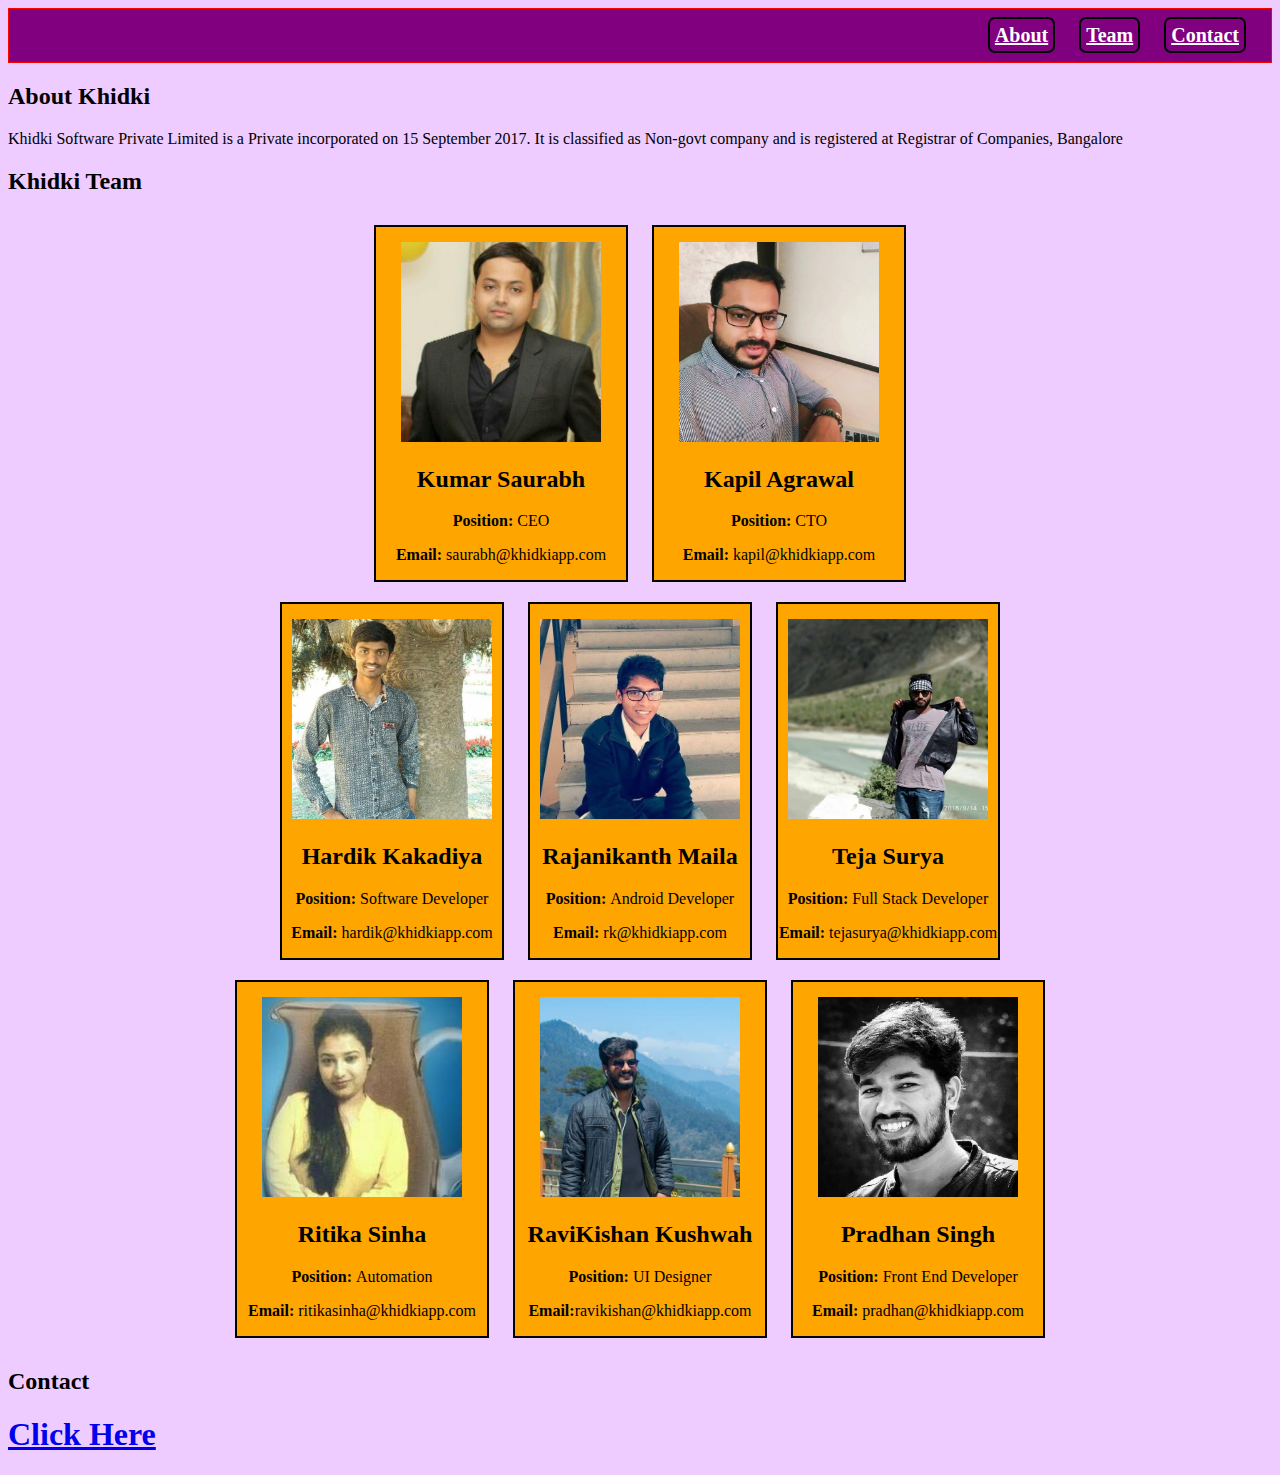
==== first.html @ f59b3513 "friday office work" ====
<!DOCTYPE html>
<html lang="en" dir="ltr">
  <head>
    <!--<meta charset="utf-8">-->
    <link rel="stylesheet" href="fstyle.css" type="text/css">
    <title>User Profile</title>
  </head>
  <body>
  <div class="menucontent">
  <div class="menu">
      <a href="#about">About</a>
      <a href="#team">Team</a>
      <a href="#contact">Contact</a>
  </div>
  </div>
    <div id="about">
      <h2>About Khidki</h2>
      <p>Khidki Software Private Limited is a Private incorporated on 15 September 2017.
         It is classified as Non-govt company and is registered at Registrar of Companies, Bangalore</p>
    </div>
    <div id="team">
      <h2>Khidki Team</h2>
      <div class="top">
        <div class="member ceo">
          <img src="saurabh.jpg" alt="saurabh" class="photos">
          <h2>Kumar Saurabh</h2>
          <p><strong>Position:</strong> CEO</p>
          <p><strong>Email: </strong>saurabh@khidkiapp.com</p>
        </div>
        <div class="member cto">
          <img src="kapil.jpg" alt="kapil" class="photos">
          <h2>Kapil Agrawal</h2>
          <p><strong>Position: </strong>CTO</p>
          <p><strong>Email: </strong>kapil@khidkiapp.com</p>
        </div>
      </div>
      <div class="middle">
        <div class="member tech">
          <img src="hardik.jpg" alt="hardik" class="photos">
          <h2>Hardik Kakadiya</h2>
          <p><strong>Position: </strong>Software Developer</p>
          <p><strong>Email: </strong>hardik@khidkiapp.com</p>
        </div>
        <div class="member tech">
          <img src="rk.jpg" alt="rk" class="photos">
          <h2>Rajanikanth Maila</h2>
          <p><strong>Position: </strong>Android Developer</p>
          <p><strong>Email: </strong>rk@khidkiapp.com</p>
        </div>
        <div class="member tech">
          <img src="teja.jpg" alt="teja" class="photos">
          <h2>Teja Surya</h2>
          <p><strong>Position: </strong>Full Stack Developer</p>
          <p><strong>Email: </strong>tejasurya@khidkiapp.com</p>
        </div>
      </div>
      <div class="below">
        <div class="member operations">
          <img src="ritika.jpg" alt="ritika" class="photos">
          <h2>Ritika Sinha</h2>
          <p><strong>Position: </strong>Automation</p>
          <p><strong>Email: </strong>ritikasinha@khidkiapp.com</p>
        </div>
        <div class="member operations">
          <img src="ravi.jpg" alt="ravi" class="photos">
          <h2>RaviKishan Kushwah</h2>
          <p><strong>Position: </strong>UI Designer</p>
          <p><strong>Email:</strong>ravikishan@khidkiapp.com</p>
        </div>
        <div class="member operations">
          <img src="pradhan.jpg" alt="pradhan" class="photos">
          <h2>Pradhan Singh</h2>
          <p><strong>Position: </strong>Front End Developer</p>
          <p><strong>Email: </strong>pradhan@khidkiapp.com</p>
        </div>
      </div>
    </div>
    <div id="contact">
      <h2>Contact</h2>
    </div>
    <div id="team">

    </div>
    <div id="contact">
      <h1><a href="index.html">Click Here</a></h1>
    </div>
  </body>
</html>
---- fstyle.css ----
/*.menu{
  //background-color: Blue;
  //width: auto;

  //padding: 10px;
}*/
body{
  //background-image: linear-gradient(blue, purple);
  //background-repeat: no-repeat;
  //background-size: cover;
  background-color:   #eeccff;
}
.menucontent{
  box-sizing: border-box;
  border: 1px solid red;
  padding: 15px;
  background-color: purple;
  text-align: right
}
.menu a{
  color: white;
  font-weight: bold;
  font-family: cursive; /*not working*/
  font-size: 20px;
  margin: 10px;
  //width: auto;
  /*text-align: right; this one not working bsz there nothing inside menu class*/
  border: 2px solid black;
  border-radius: 7px;
  padding: 5px;
  //background-color: lightblue;
}
.menu a:hover{
  color: red;
  background-color: black;
  border: 2px solid red;
}
.photos{
  height: 200px;
  width: 200px;
  padding-top: 15px;
}
.ceo, .cto, .tech, .operations{
  display: inline-block;
}
.top, .middle, .below{
  text-align: center;
}

.member{
  width: 250px;
  border: 2px solid black;
  //padding: 0px 3px;
  margin: 10px;
  background-color: orange;
}
.tech{
  width: 220px;
}
.member p{
  text-align: center;
}
p{
  font-family: cursive; /*not working*/
}
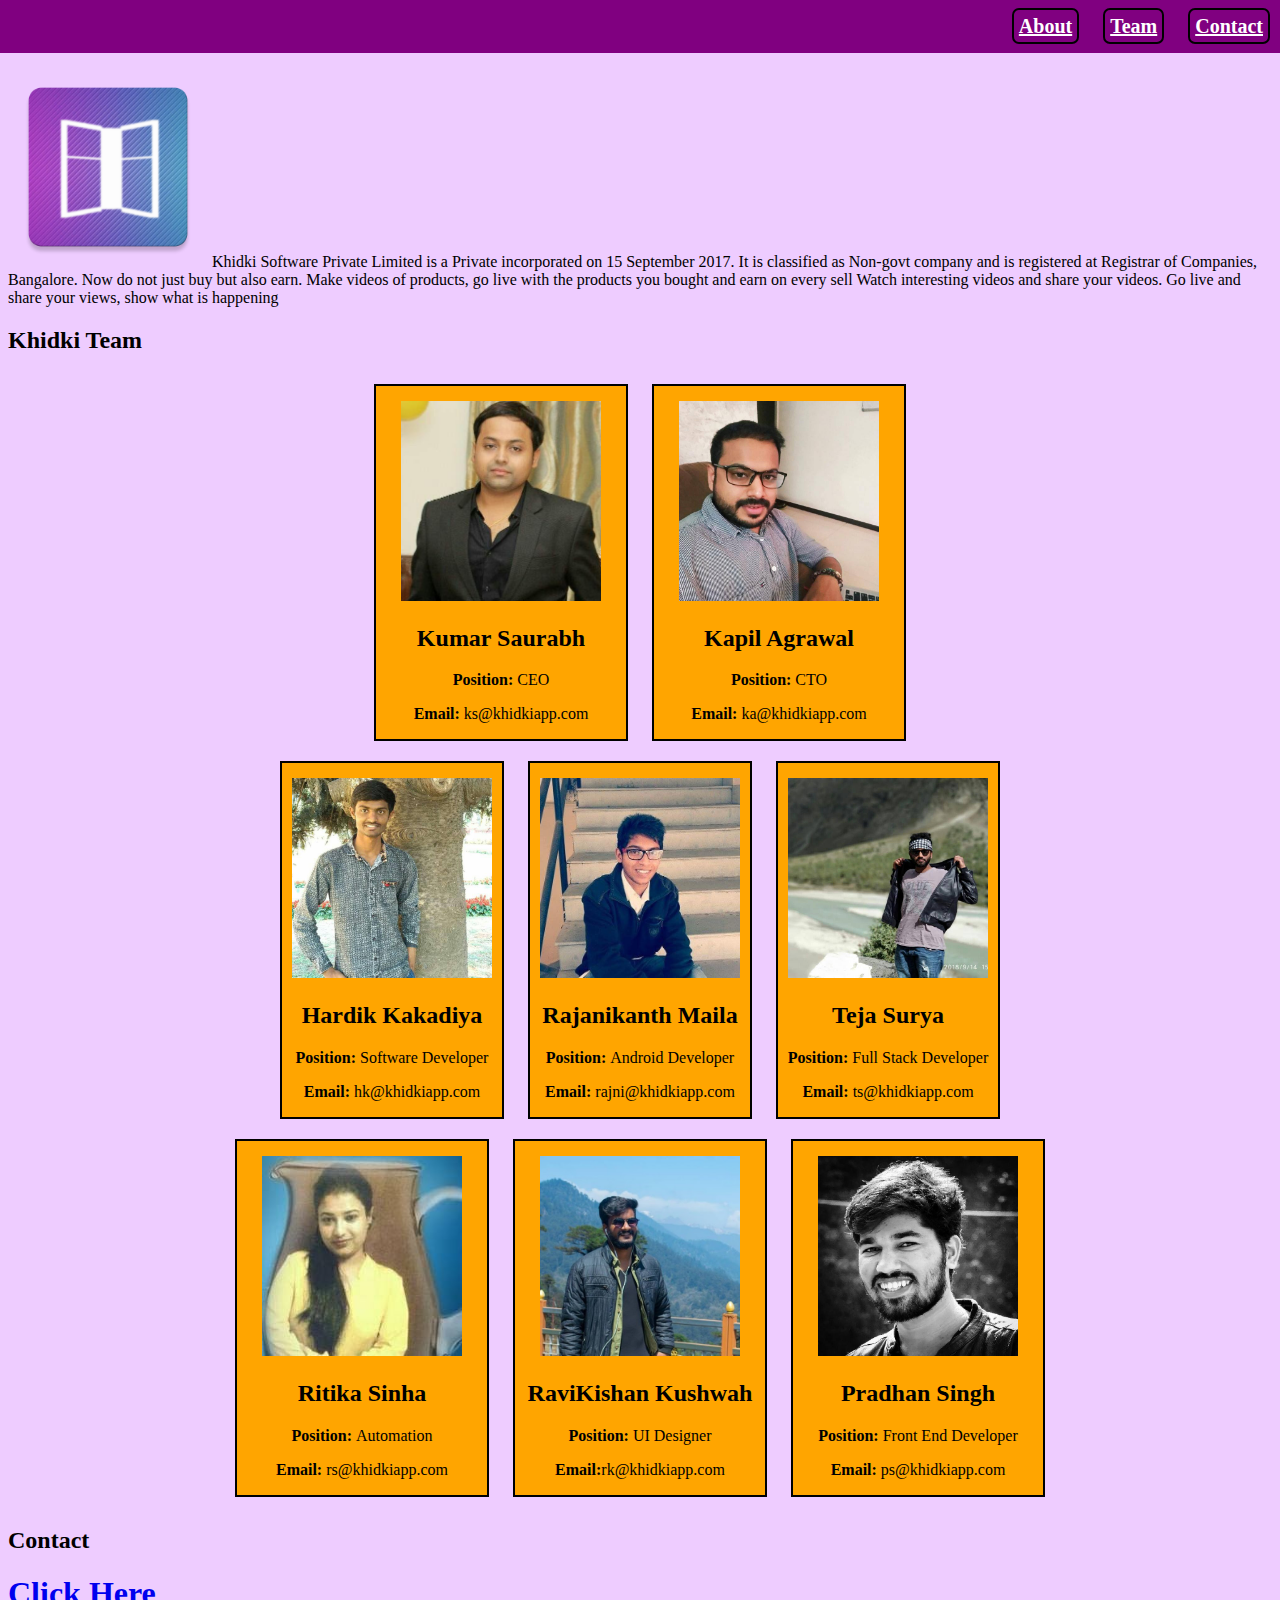
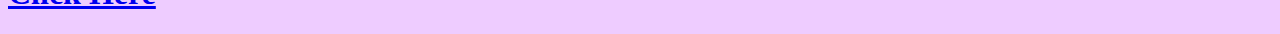
==== commit 3aa9dbc0: "logo added" ====
--- a/first.html
+++ b/first.html
@@ -13,11 +13,16 @@
       <a href="#contact">Contact</a>
   </div>
   </div>
+    <div class="topcontent">
     <div id="about">
       <h2>About Khidki</h2>
-      <p>Khidki Software Private Limited is a Private incorporated on 15 September 2017.
-         It is classified as Non-govt company and is registered at Registrar of Companies, Bangalore</p>
+      <img src="khidki.png" alt="khidki logo" class="logo">
+      <span>Khidki Software Private Limited is a Private incorporated on 15 September 2017.
+         It is classified as Non-govt company and is registered at Registrar of Companies, Bangalore.
+         Now do not just buy but also earn. Make videos of products, go live with the products you bought and earn on every sell
+         Watch interesting videos and share your videos. Go live and share your views, show what is happening</span>
     </div>
+  </div>
     <div id="team">
       <h2>Khidki Team</h2>
       <div class="top">
@@ -25,13 +30,13 @@
           <img src="saurabh.jpg" alt="saurabh" class="photos">
           <h2>Kumar Saurabh</h2>
           <p><strong>Position:</strong> CEO</p>
-          <p><strong>Email: </strong>saurabh@khidkiapp.com</p>
+          <p><strong>Email: </strong>ks@khidkiapp.com</p>
         </div>
         <div class="member cto">
           <img src="kapil.jpg" alt="kapil" class="photos">
           <h2>Kapil Agrawal</h2>
           <p><strong>Position: </strong>CTO</p>
-          <p><strong>Email: </strong>kapil@khidkiapp.com</p>
+          <p><strong>Email: </strong>ka@khidkiapp.com</p>
         </div>
       </div>
       <div class="middle">
@@ -39,19 +44,19 @@
           <img src="hardik.jpg" alt="hardik" class="photos">
           <h2>Hardik Kakadiya</h2>
           <p><strong>Position: </strong>Software Developer</p>
-          <p><strong>Email: </strong>hardik@khidkiapp.com</p>
+          <p><strong>Email: </strong>hk@khidkiapp.com</p>
         </div>
         <div class="member tech">
           <img src="rk.jpg" alt="rk" class="photos">
           <h2>Rajanikanth Maila</h2>
           <p><strong>Position: </strong>Android Developer</p>
-          <p><strong>Email: </strong>rk@khidkiapp.com</p>
+          <p><strong>Email: </strong>rajni@khidkiapp.com</p>
         </div>
         <div class="member tech">
           <img src="teja.jpg" alt="teja" class="photos">
           <h2>Teja Surya</h2>
           <p><strong>Position: </strong>Full Stack Developer</p>
-          <p><strong>Email: </strong>tejasurya@khidkiapp.com</p>
+          <p><strong>Email: </strong>ts@khidkiapp.com</p>
         </div>
       </div>
       <div class="below">
@@ -59,19 +64,19 @@
           <img src="ritika.jpg" alt="ritika" class="photos">
           <h2>Ritika Sinha</h2>
           <p><strong>Position: </strong>Automation</p>
-          <p><strong>Email: </strong>ritikasinha@khidkiapp.com</p>
+          <p><strong>Email: </strong>rs@khidkiapp.com</p>
         </div>
         <div class="member operations">
           <img src="ravi.jpg" alt="ravi" class="photos">
           <h2>RaviKishan Kushwah</h2>
           <p><strong>Position: </strong>UI Designer</p>
-          <p><strong>Email:</strong>ravikishan@khidkiapp.com</p>
+          <p><strong>Email:</strong>rk@khidkiapp.com</p>
         </div>
         <div class="member operations">
           <img src="pradhan.jpg" alt="pradhan" class="photos">
           <h2>Pradhan Singh</h2>
           <p><strong>Position: </strong>Front End Developer</p>
-          <p><strong>Email: </strong>pradhan@khidkiapp.com</p>
+          <p><strong>Email: </strong>ps@khidkiapp.com</p>
         </div>
       </div>
     </div>
--- a/fstyle.css
+++ b/fstyle.css
@@ -11,20 +11,25 @@
   background-color:   #eeccff;
 }
 .menucontent{
-  box-sizing: border-box;
-  border: 1px solid red;
-  padding: 15px;
+  //box-sizing: border-box;
+  //border: 1px solid red;
+  padding-top: 15px;
+  padding-bottom: 15px;
   background-color: purple;
-  text-align: right
+  text-align: right;
+  position: absolute;
+  left: 0;
+  top: 0;
+  width: 100%;
 }
 .menu a{
   color: white;
   font-weight: bold;
-  font-family: cursive; /*not working*/
+  /*font-family: cursive; not working (update: working but font not available in ubuntu)*/
   font-size: 20px;
   margin: 10px;
   //width: auto;
-  /*text-align: right; this one not working bsz there nothing inside menu class*/
+  /*text-align: right; this one not working bcz there is nothing inside menu class*/
   border: 2px solid black;
   border-radius: 7px;
   padding: 5px;
@@ -35,6 +40,14 @@
   background-color: black;
   border: 2px solid red;
 }
+.logo{
+  height: 200px;
+  width: 200px;
+}
+
+/*#about p{
+  display: inline-block;
+}*/
 .photos{
   height: 200px;
   width: 200px;
@@ -61,5 +74,5 @@
   text-align: center;
 }
 p{
-  font-family: cursive; /*not working*/
+  //font-family: georgia;
 }
